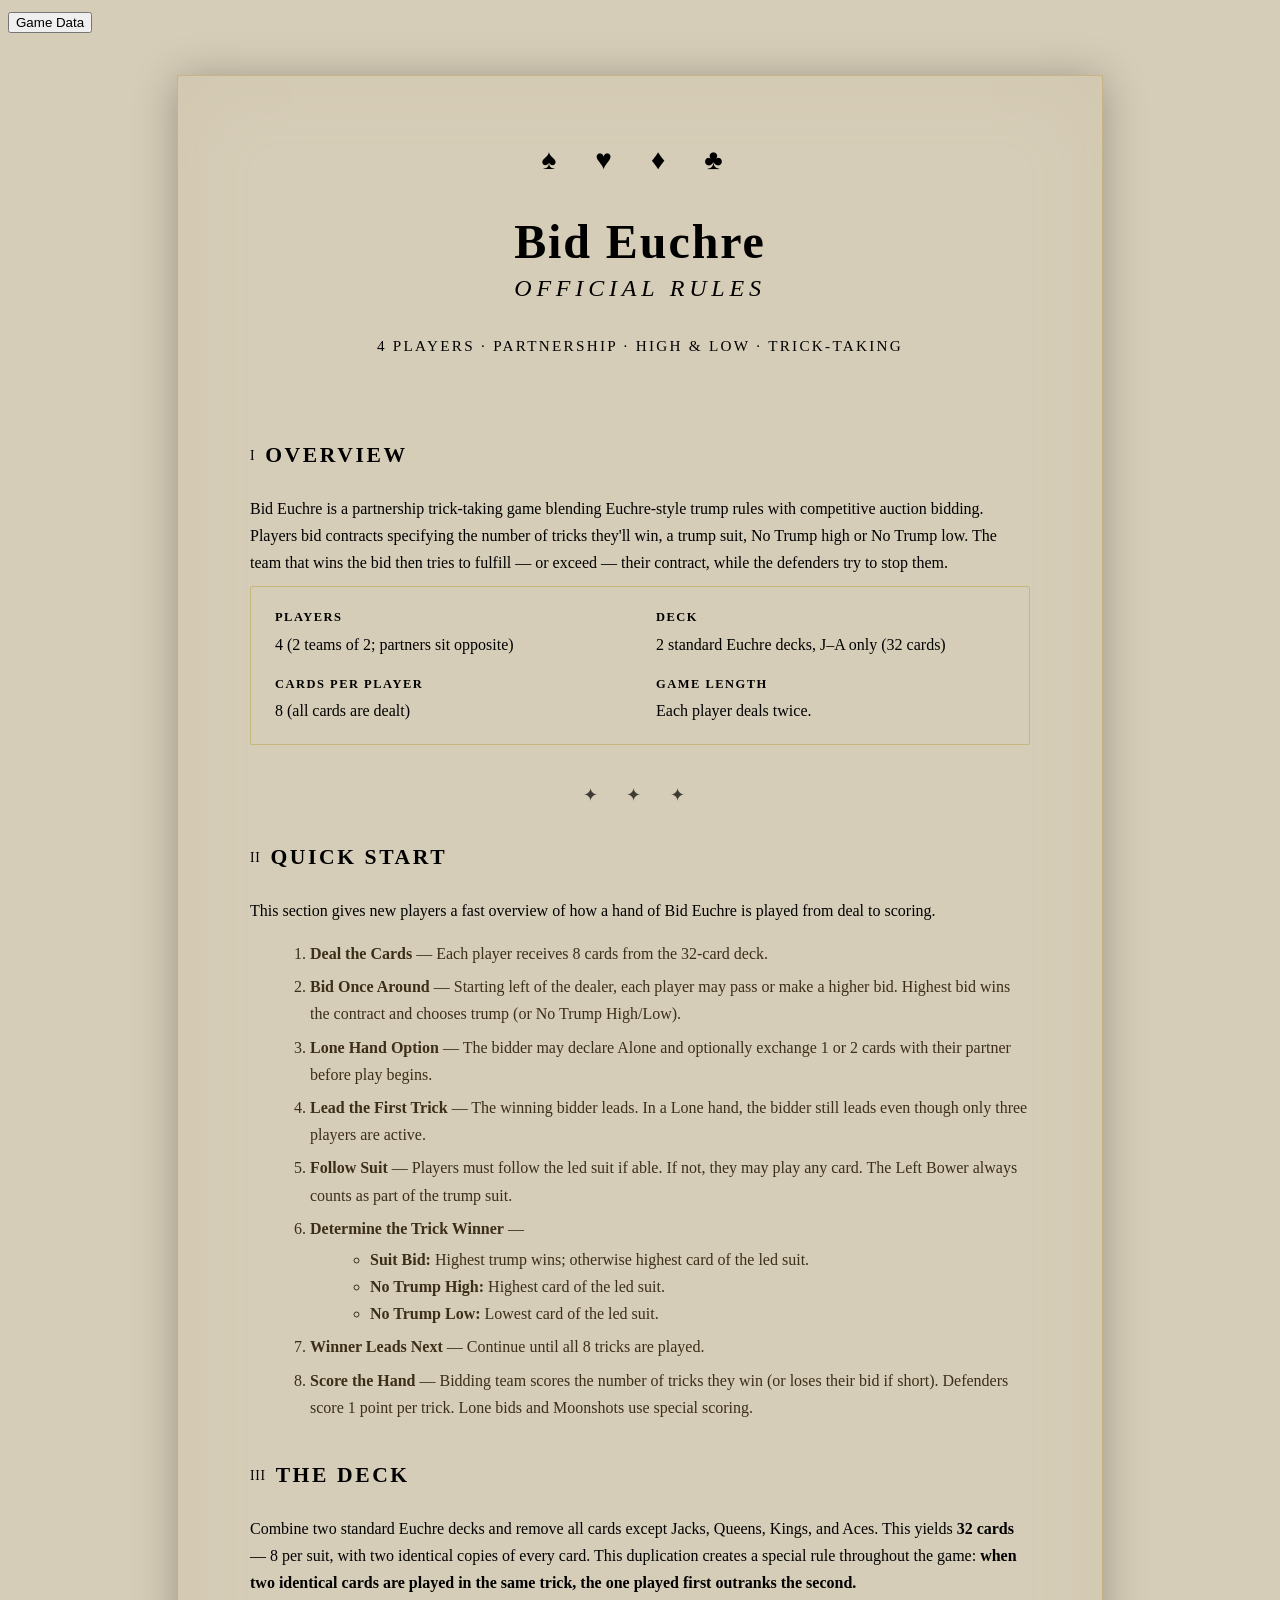
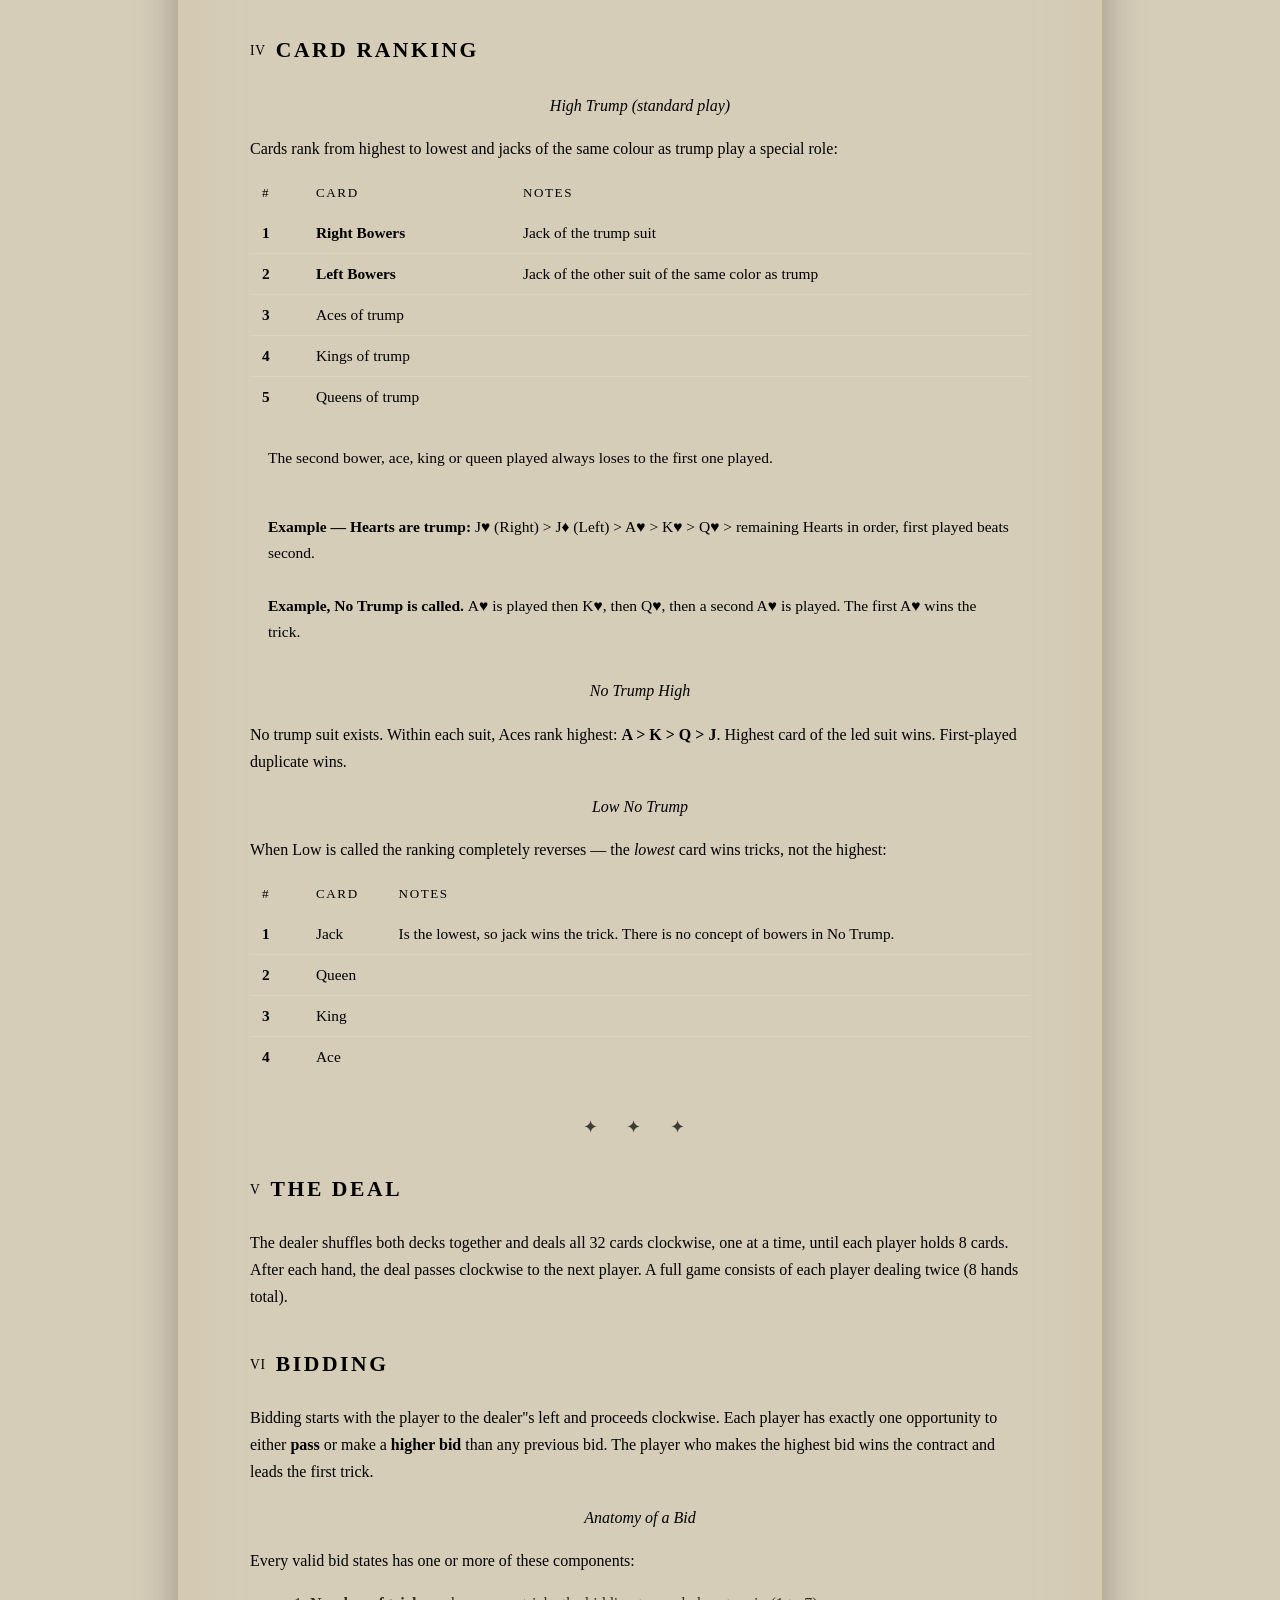
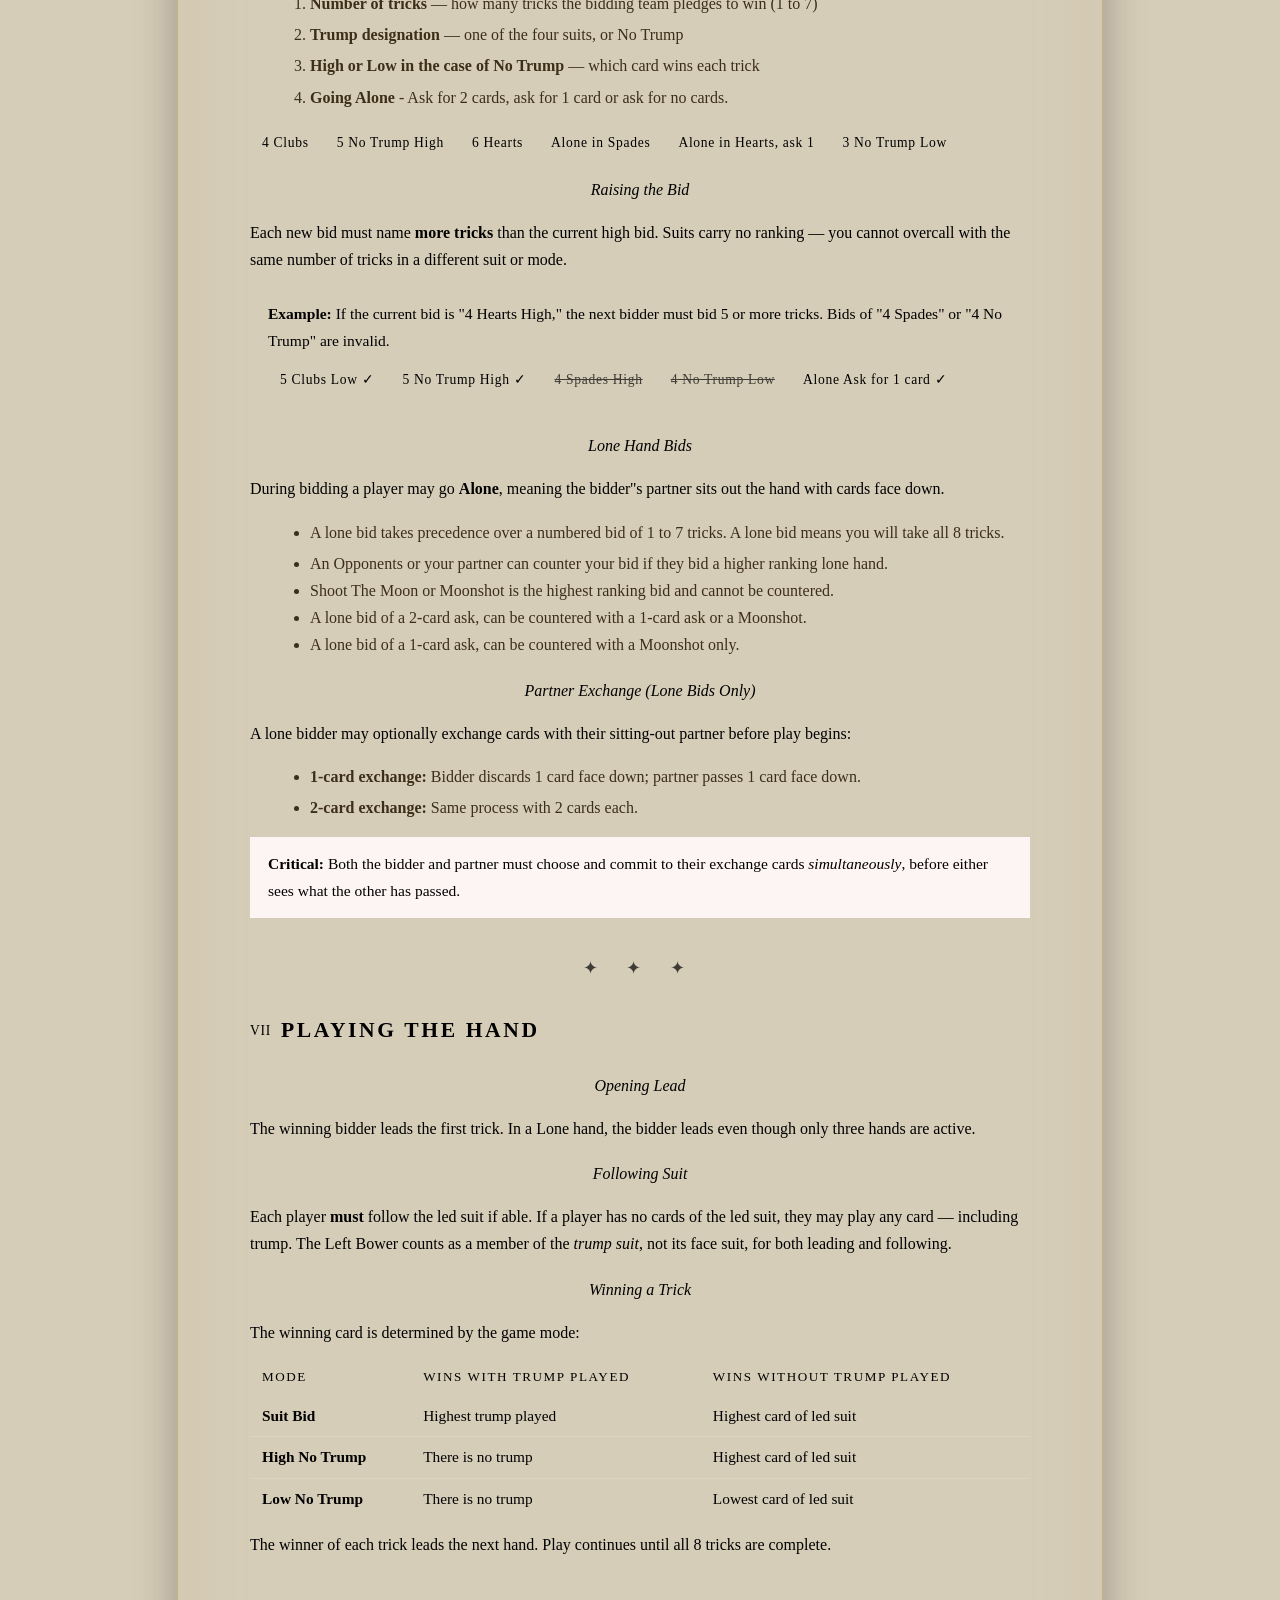
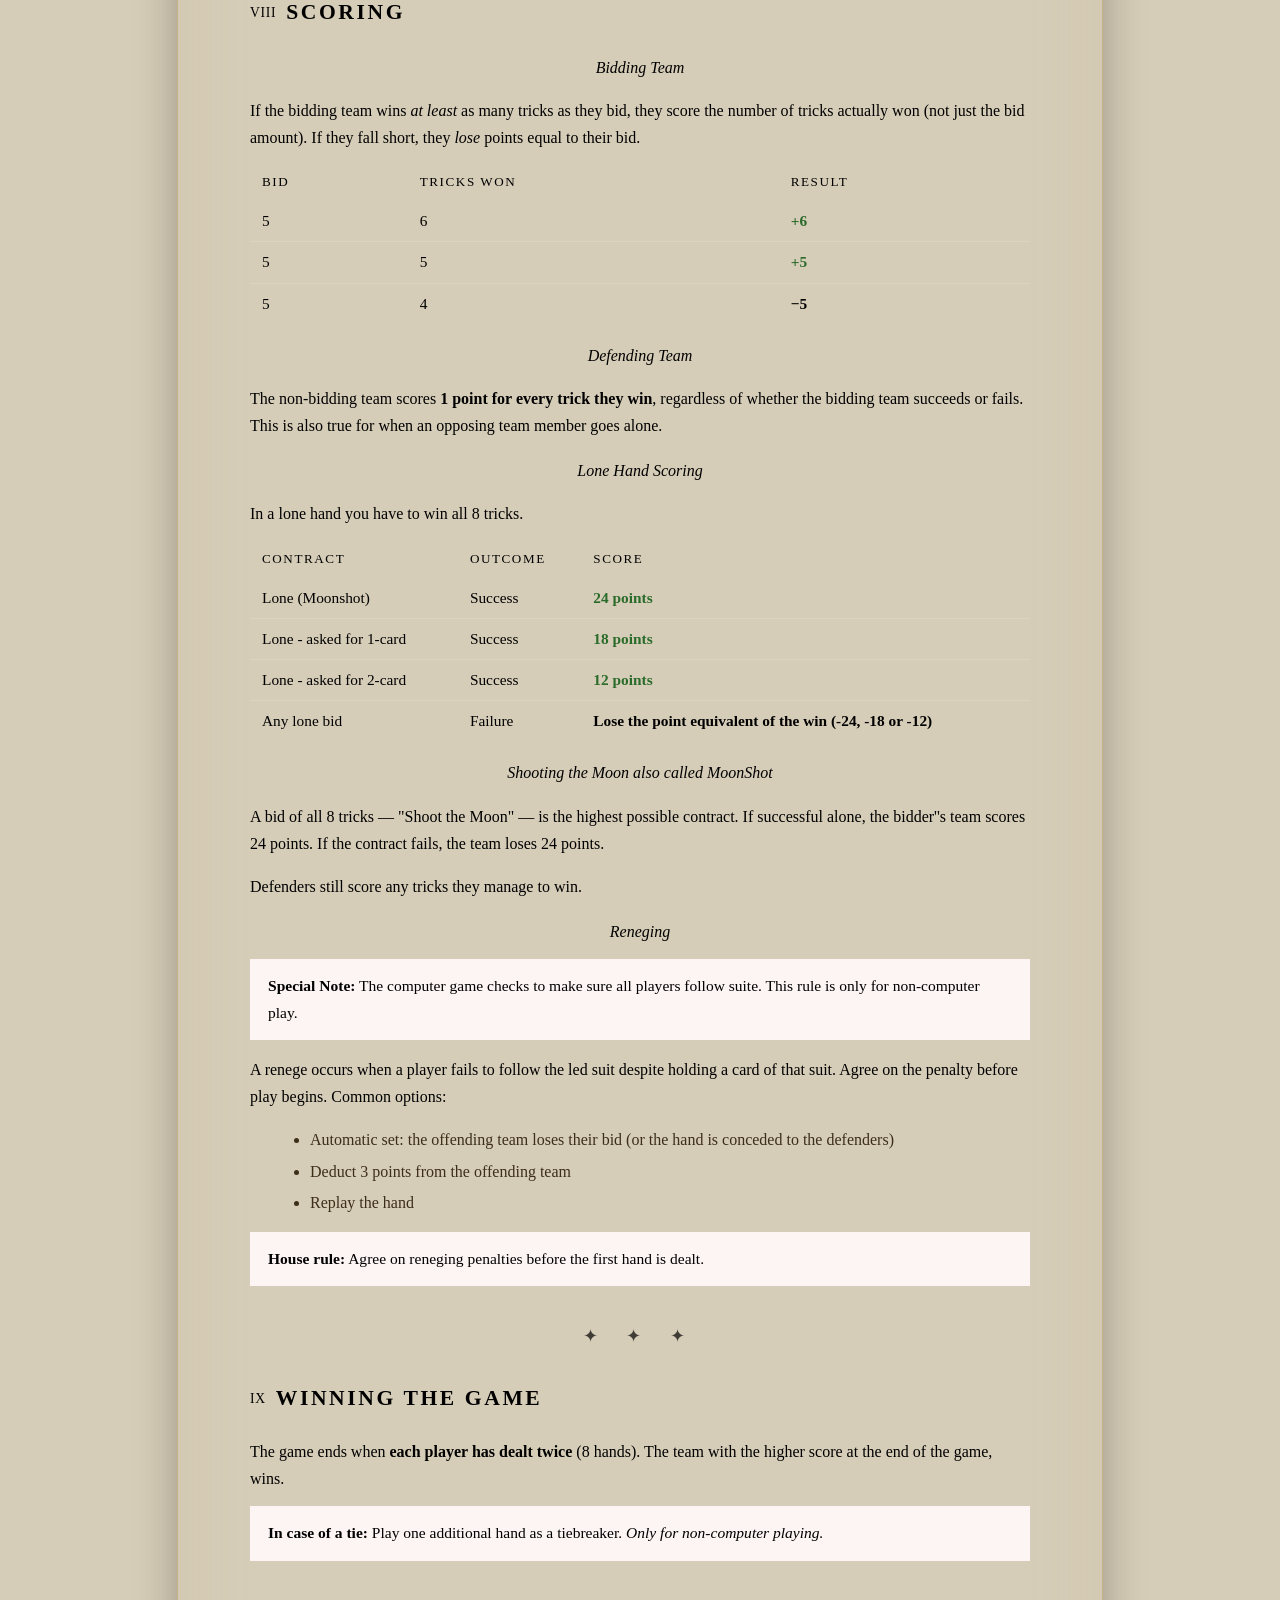
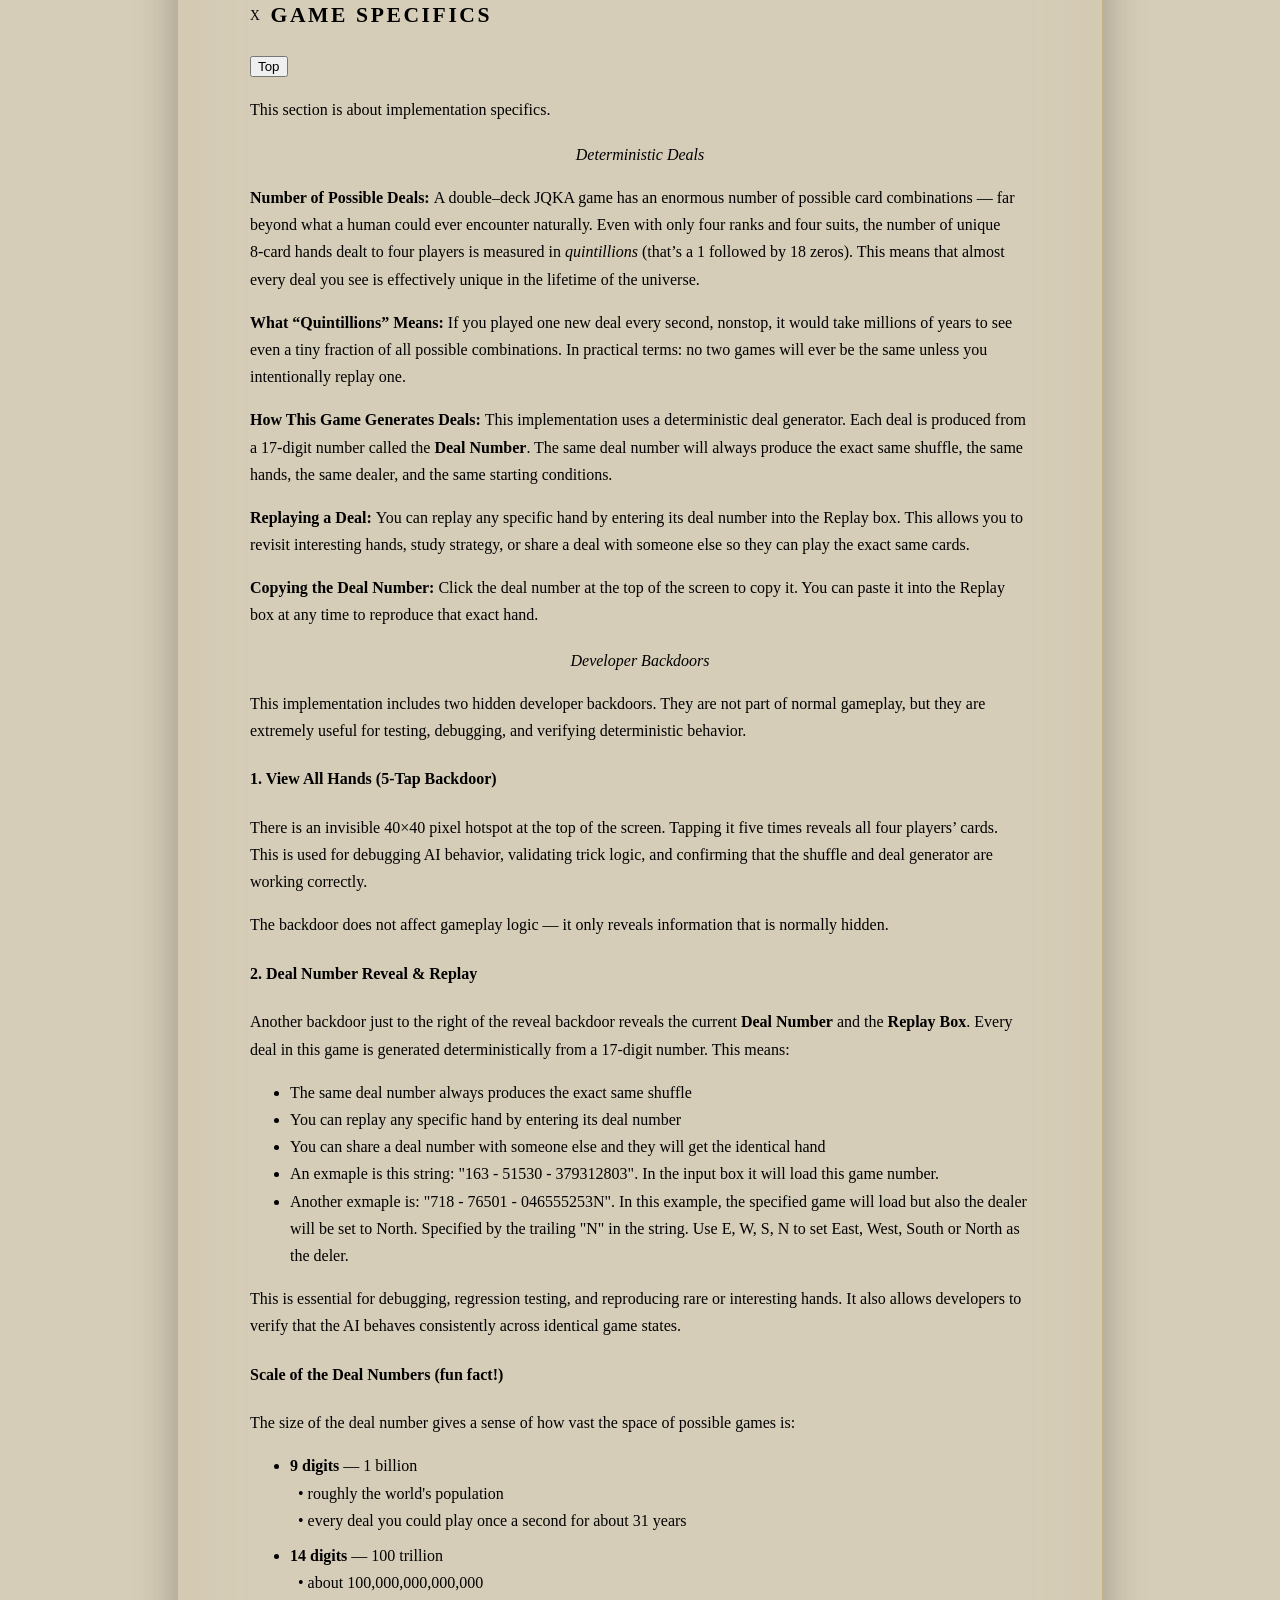
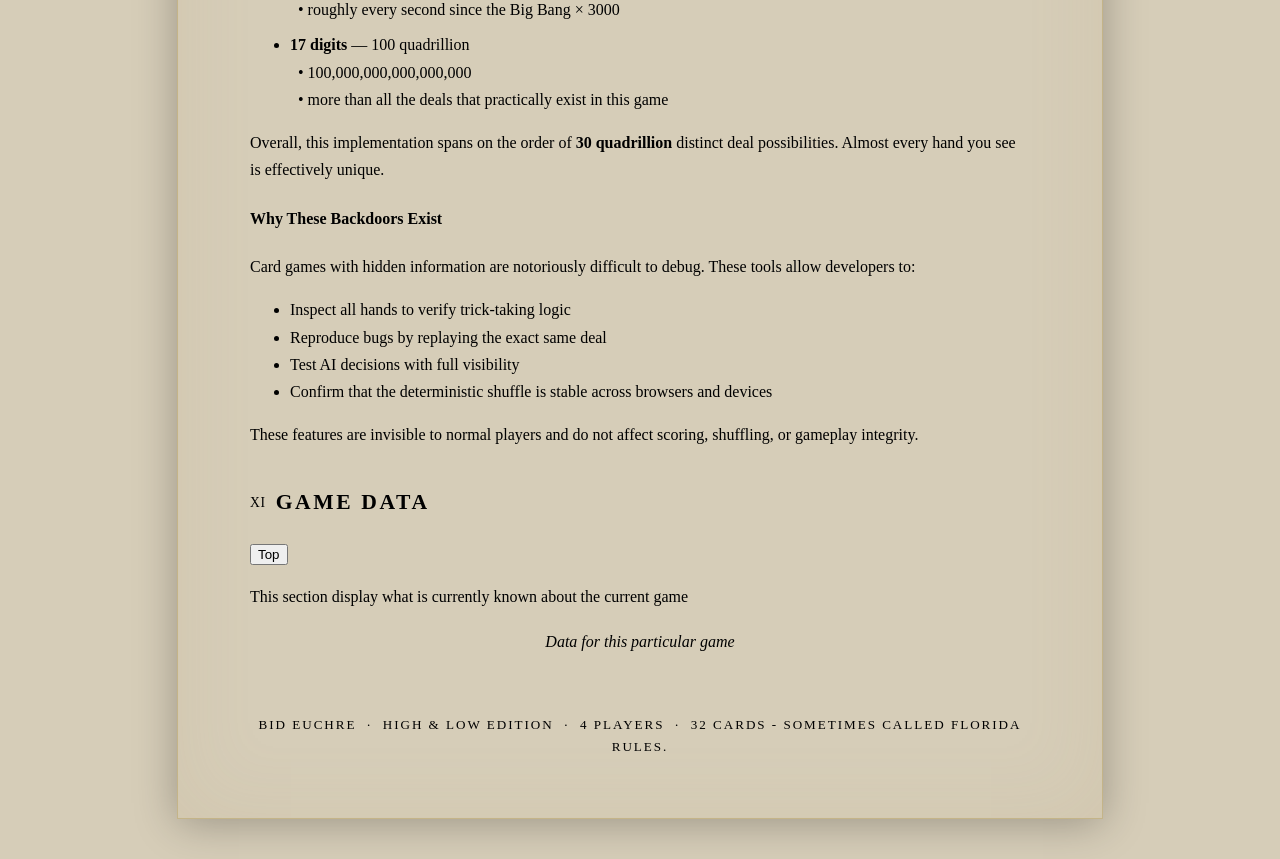
==== info.html @ 05e939ac "fix starter bid data" ====
<!DOCTYPE html>

<html lang="en">
  <head>
    <meta charset="UTF-8">
    <meta name="viewport" content="width=device-width, initial-scale=1.0">
    <title>Bid Euchre — Rules & Other Info (v1.02 June 5, 2026)</title>

    <link href="https://fonts.googleapis.com/css2?family=Playfair+Display:ital,wght@0,400;0,700;0,900;1,400&family=Crimson+Pro:ital,wght@0,300;0,400;0,600;1,300;1,400&display=swap" rel="stylesheet">

    <link rel="stylesheet" href="rules.css">

  </head>
  
  <button onclick="location.href='#gameData'">Game Data</button>


  <body>
    <div id="TopId" class="page">
      <div class="border-frame"></div>

      <!-- Header -->

      <div class="header">
	<div class="suit-row">
	  <span class="s">♠</span>
	  <span class="h red">♥</span>
	  <span class="d red">♦</span>
	  <span class="c">♣</span>
	</div>
	<h1>Bid Euchre<em>Official Rules</em></h1>
	<p class="subtitle">4 Players · Partnership · High &amp; Low · Trick-Taking</p>
      </div>

      <!-- 1. Overview -->

      <section>
	<h2><span class="section-num">I</span> Overview</h2>
	<p>Bid Euchre is a partnership trick-taking game blending Euchre-style
	  trump rules with competitive auction bidding. Players bid contracts
	  specifying the number of tricks they'll win, a trump suit, No Trump high or No Trump
	  low.  The team that wins the bid then
	  tries to fulfill — or exceed — their contract, while the
	  defenders try to stop them.</p>
	<div class="overview-grid">
	  <div class="overview-item"><strong>Players</strong><span>4 (2 teams of 2;
	      partners sit opposite)</span></div>
	  <div class="overview-item"><strong>Deck</strong><span>2 standard Euchre decks,
	      J–A only (32 cards)</span></div>
	  <div class="overview-item"><strong>Cards per Player</strong>
	    <span>8 (all cards are dealt)</span></div>
	  <div class="overview-item"><strong>Game Length</strong>
	    <span>Each player deals twice.</span></div>
	</div>
      </section>

      <div class="ornament">✦ ✦ ✦</div>
      <!-- Quick Start -->

      <section>
	<h2><span class="section-num">II</span> Quick Start</h2>

	<p>This section gives new players a fast overview of how a hand of Bid Euchre
	  is played from deal to scoring.</p>

	<ol class="quickstart-list" style="margin-left:20px; color:var(--ink-light);">

	  <li style="margin-bottom:6px">
	    <strong>Deal the Cards</strong> — Each player receives 8 cards from the 32‑card deck.
	  </li>

	  <li style="margin-bottom:6px">
	    <strong>Bid Once Around</strong> — Starting left of the dealer, each player may pass
	    or make a higher bid. Highest bid wins the contract and chooses trump
	    (or No Trump High/Low).
	  </li>

	  <li style="margin-bottom:6px">
	    <strong>Lone Hand Option</strong> — The bidder may declare Alone and optionally
	    exchange 1 or 2 cards with their partner before play begins.
	  </li>

	  <li style="margin-bottom:6px">
	    <strong>Lead the First Trick</strong> — The winning bidder leads. In a Lone hand,
	    the bidder still leads even though only three players are active.
	  </li>

	  <li style="margin-bottom:6px">
	    <strong>Follow Suit</strong> — Players must follow the led suit if able.
	    If not, they may play any card. The Left Bower always counts as part of
	    the trump suit.
	  </li>

	  <li style="margin-bottom:6px">
	    <strong>Determine the Trick Winner</strong> —
	    <ul style="margin-left:20px; margin-top:4px; color:var(--ink-light)">
              <li><strong>Suit Bid:</strong> Highest trump wins; otherwise highest card of the led suit.</li>
              <li><strong>No Trump High:</strong> Highest card of the led suit.</li>
              <li><strong>No Trump Low:</strong> Lowest card of the led suit.</li>
	    </ul>
	  </li>

	  <li style="margin-bottom:6px">
	    <strong>Winner Leads Next</strong> — Continue until all 8 tricks are played.
	  </li>

	  <li style="margin-bottom:6px">
	    <strong>Score the Hand</strong> —
	    Bidding team scores the number of tricks they win (or loses their bid if short).
	    Defenders score 1 point per trick. Lone bids and Moonshots use special scoring.
	  </li>

	</ol>
      </section>

      <!-- 3. The Deck -->

      <section>
	<h2><span class="section-num">III</span> The Deck</h2>
	<p>Combine two standard Euchre decks and remove all cards except
	  Jacks, Queens, Kings, and Aces. This yields <strong>32 cards</strong> —
	  8 per suit, with two identical copies of every card. This duplication
	  creates a special
	  rule throughout the game: <strong>when two identical cards are played
	    in the same trick, the one played first outranks the second.</strong></p>
      </section>

      <!-- 4. Card Ranking -->

      <section>
	<h2><span class="section-num">IV</span> Card Ranking</h2>

	<h3>High Trump (standard play)</h3>
	<p>Cards rank from highest to lowest and jacks of the same colour as trump
	  play a special role:</p>
	<table>
	  <thead><tr><th>#</th><th>Card</th><th>Notes</th></tr></thead>
	  <tbody>
	    <tr><td class="rank-num">1</td><td><strong>Right Bowers</strong></td>
	      <td>Jack of the trump suit</td></tr>
	    <tr>
	      <td class="rank-num">2</td><td><strong>Left Bowers</strong></td>
	      <td>Jack of the other suit of the same color as trump</td>
	    </tr>
	    <tr><td class="rank-num">3</td><td>Aces of trump</td><td></td></tr>
	    <tr><td class="rank-num">4</td><td>Kings of trump</td><td></td></tr>
	    <tr><td class="rank-num">5</td><td>Queens of trump</td><td></td></tr>
	    
	    
	    
	  </tbody>
	</table>

	<div class="callout">
	  The second bower, ace, king or queen played always loses to the first one played.
	</div>
	
	<div class="callout">
	  <strong>Example — Hearts are trump:</strong> J♥ (Right) &gt; J♦
	  (Left) &gt; A♥ &gt; K♥ &gt; Q♥ &gt; remaining Hearts in order, first
	  played beats second.
	  <br>  <br>
	  <strong>Example, No Trump is called.   </strong> 
	  A♥ is played then K♥, then Q♥, then a second
	  A♥ is played. The first A♥ wins the trick.
	</div>

	<h3>No Trump High</h3>
	<p>No trump suit exists. Within each suit, Aces rank
	  highest: <strong>A &gt; K &gt; Q &gt; J</strong>. Highest card
	  of the led suit wins. First-played duplicate wins.</p>
	
	<h3>Low No Trump</h3>
	<p>When Low is called the ranking completely reverses —
	  the <em>lowest</em> card wins tricks, not the highest:</p>
	<table>
	  <thead><tr><th>#</th><th>Card</th><th>Notes</th></tr></thead>
	  <tbody>

	    <tr><td class="rank-num">1</td><td>Jack</td>
	      <td>Is the lowest, so jack wins the trick.  There is no concept of bowers in No Trump.</td></tr>
	    
	    <tr><td class="rank-num">2</td><td>Queen</td>
	      <td></td></tr>
	    
	    <tr><td class="rank-num">3</td><td>King</td>
	      <td></td></tr>
	    <tr><td class="rank-num">4</td><td>Ace</td>
	      <td></td></tr>
	    
	  </tbody>
	</table>

      </section>

      <div class="ornament">✦ ✦ ✦</div>

      <!-- 5. The Deal -->

      <section>
	<h2><span class="section-num">V</span> The Deal</h2>
	<p>The dealer shuffles both decks together and deals all 32 cards clockwise,
	  one at a time, until each player holds 8 cards. After each hand, the deal
	  passes clockwise to the next player. A full game consists of each player
	  dealing twice (8 hands total).</p>
      </section>

      <!-- 6. Bidding -->

      <section>
	<h2><span class="section-num">VI</span> Bidding</h2>
	<p>Bidding starts with the player to the dealer''s left and proceeds clockwise.
	  Each player has exactly one opportunity to either <strong>pass</strong> or
	  make a <strong>higher bid</strong> than any previous bid. The player who
	  makes the highest bid wins the contract and leads the first trick.</p>

	<h3>Anatomy of a Bid</h3>
	<p>Every valid bid states has one or more of these components:</p>
	
	<ol style="margin-left:20px; color: var(--ink-light);">
	  <li style="margin-bottom:4px"><strong>Number of tricks</strong> — how many tricks
	    the bidding team pledges to win (1 to 7)</li>
	  <li style="margin-bottom:4px"><strong>Trump designation</strong> — one of the four
	    suits, or No Trump</li>
	  
	  <li style="margin-bottom:4px"><strong>High or Low in the case of No Trump
	    </strong> — which card wins each
	    trick</li>

	  <li style="margin-bottom:4px"><strong>Going Alone</strong> - Ask for 2 cards, ask for 1 card or
	    ask for no cards.
	  </li>

	  
	</ol>
	<div class="bid-examples">
	  <span class="bid-tag">4 Clubs</span>
	  <span class="bid-tag">5 No Trump High</span>
	  <span class="bid-tag">6 Hearts</span>
	  
	  <span class="bid-tag">Alone in Spades</span>
	  <span class="bid-tag">Alone in Hearts, ask 1 </span>
	  <span class="bid-tag">3 No Trump Low</span>
	  
	</div>

	<h3>Raising the Bid</h3>
	<p>Each new bid must name <strong>more tricks</strong> than the current high bid.
	  Suits carry no ranking — you cannot overcall with the same number of tricks in
	  a different suit or mode.
	</p>
	<div class="callout">
	  <strong>Example:</strong> If the current bid is "4 Hearts High,"
	  the next bidder
	  must bid 5 or more tricks. Bids of "4 Spades" or "4 No Trump" are invalid.
	  <div class="bid-examples" style="margin-top:10px">
	    <span class="bid-tag">5 Clubs Low ✓</span>
	    <span class="bid-tag">5 No Trump High ✓</span>
	    <span class="bid-tag invalid">4 Spades High</span>
	    <span class="bid-tag invalid">4 No Trump Low</span>
	    <span class="bid-tag">Alone Ask for 1 card ✓</span>
	  </div>
	</div>

	<h3>Lone Hand Bids</h3>
	<p>During bidding a player may go <strong>Alone</strong>,
	  meaning the bidder''s partner
	  sits out the hand with cards face down.
	  <ul style="margin-left:20px; color:var(--ink-light)">
	    
	    <li style="margin-bottom:4px"> A lone bid takes precedence over a numbered bid of 1 to 7 tricks.  A lone
	      bid means you will take all 8 tricks.
	      
	    <li>An Opponents or your partner can counter your bid if they bid a higher ranking
	      lone hand.
	      
	    <li>Shoot The Moon or Moonshot is the highest ranking bid and cannot be
	      countered.
	      
	    <li>A lone bid of a 2-card ask, can be countered with a 1-card ask
	      or a Moonshot.
	      
	    <li>A lone bid of a 1-card ask, can be countered with a Moonshot only.
	      
	  </ul>
	  
	</p>

	<h3>Partner Exchange (Lone Bids Only)</h3>
	<p>A lone bidder may optionally exchange cards with their sitting-out partner before
	  play begins:</p>
	<ul style="margin-left:20px; color:var(--ink-light)">
	  <li style="margin-bottom:4px"><strong>1-card exchange:</strong> Bidder
	    discards 1 card face down; partner passes 1 card face down.</li>
	  
	  <li><strong>2-card exchange:</strong> Same process with 2 cards each.</li>
	</ul>
	<div class="callout warning">
	  <strong>Critical:</strong> Both the bidder and partner must choose and commit
	  to their exchange cards <em>simultaneously</em>, before either sees
	  what the other
	  has passed.
	</div>


      </section>

      <div class="ornament">✦ ✦ ✦</div>

      <!-- 7. Playing the Hand -->

      <section>
	<h2><span class="section-num">VII</span> Playing the Hand</h2>

	<h3>Opening Lead</h3>
	<p>The winning bidder leads the first trick. In a Lone hand, the bidder leads
	  even though only three hands are active.</p>

	<h3>Following Suit</h3>
	<p>Each player <strong>must</strong> follow the led suit if able. If a player
	  has no cards of the led suit, they may play any card — including trump.
	  The Left Bower counts as a member of the <em>trump suit</em>, not its face suit,
	  for both leading and following.</p>

	<h3>Winning a Trick</h3>
	<p>The winning card is determined by the game mode:</p>
	<table>
	  <thead><tr><th>Mode</th><th>Wins with trump played</th><th>Wins without
		trump played</th></tr></thead>
	  <tbody>

	    <tr><td><strong>Suit Bid</strong></td><td>Highest trump played</td>
	      <td>Highest card of led suit</td></tr>

	    <tr><td><strong>High No Trump</strong></td><td>There is no trump</td>
	      <td>Highest card of led suit</td></tr>
	    
	    
	    <tr><td><strong>Low No Trump</strong></td><td>There is no trump</td>
	      <td>Lowest card of led suit</td></tr>
	    
	  </tbody>
	</table>
	<p style="margin-top:10px">The winner of each trick leads the next hand.
	  Play continues until all 8 tricks are complete.</p>

      </section>

      <!-- 8. Scoring -->

      <section>
	<h2><span class="section-num">VIII</span> Scoring</h2>


	<h3>Bidding Team</h3>
	<p>If the bidding team wins <em>at least</em> as many tricks as they bid,
	  they score the number of tricks actually won (not just the bid amount).
	  If they fall short, they <em>lose</em> points equal to their bid.</p>
	<table>
	  <thead><tr><th>Bid</th><th>Tricks Won</th><th>Result</th></tr></thead>
	  <tbody>
	    <tr><td>5</td><td>6</td><td class="score-positive">+6</td></tr>
	    <tr><td>5</td><td>5</td><td class="score-positive">+5</td></tr>
	    <tr><td>5</td><td>4</td><td class="score-negative">−5</td></tr>
	  </tbody>
	</table>

	<h3>Defending Team</h3>
	<p>The non-bidding team scores <strong>1 point for every trick they win</strong>,
	  regardless of whether the bidding team succeeds or fails.
	  This is also true for when an opposing team member goes alone.
	</p>

	<h3>Lone Hand Scoring</h3>
	<p>In a lone hand you have to win all 8 tricks.
	  <table>
	    <thead><tr><th>Contract</th><th>Outcome</th><th>Score</th></tr></thead>
	    <tbody>
	      <tr>

	      <tr><td>Lone (Moonshot)</td>
		<td>Success</td>
		<td class="score-positive">24 points</td></tr>

	      <tr><td>Lone - asked for 1-card</td>
		<td>Success</td>
		<td class="score-positive">18 points</td></tr>

	      <tr><td>Lone - asked for 2-card</td>
		<td>Success</td>
		<td class="score-positive">12 points</td></tr>

	      <tr><td>Any lone bid</td>
		<td>Failure</td>
		<td class="score-negative">Lose the point equivalent of the win
		  (-24, -18 or -12)</td></tr>

	    </tbody>
	  </table>

	  <h3>Shooting the Moon also called MoonShot</h3>
	<p>A bid of all 8 tricks — "Shoot the Moon" — is the highest possible contract.
	  If successful alone, the bidder''s team scores 24 points. If the contract fails,
	  the team loses 24 points.
	<p> 
	  Defenders still score any tricks they manage to win.</p>

	<h3>Reneging</h3>

	<div class="callout warning">
	  <strong>Special Note:</strong> The computer game checks to make sure all players
	  follow suite.  This rule is only for non-computer play.
	</div>

	<p>A renege occurs when a player fails to follow the led suit despite holding a card
	  of that suit. Agree on the penalty before play begins. Common options:</p>
	<ul style="margin-left:20px; color:var(--ink-light)">
	  <li style="margin-bottom:4px">Automatic set: the offending team loses their bid
	    (or the hand is conceded to the defenders)</li>
	  <li style="margin-bottom:4px">Deduct 3 points from the offending team</li>
	  <li>Replay the hand</li>
	</ul>
	<div class="callout warning">
	  <strong>House rule:</strong> Agree on reneging penalties before the first
	  hand is dealt.
	</div>

      </section>

      <div class="ornament">✦ ✦ ✦</div>

      <!-- 9. Winning -->

      <section>
	<h2><span class="section-num">IX</span> Winning the Game</h2>
	<p>The game ends when <strong>each player has dealt twice</strong> (8 hands).
	  The team with the higher score at the end of the game, wins.
	  
	  <div class="callout warning">
	    <strong>In case of a tie:</strong> Play one additional hand as a tiebreaker.
	    <em>Only for non-computer playing.</em>
	  </div>

      </section>

      <!-- 10. Game Specifics -->

      <section id="gameSpecificId">
	
	<h2><span class="section-num">X</span>Game Specifics</h2>
	<button onclick="location.href='#topId'">Top</button>
	<p>This section is about implementation specifics.

	  
	  
	  <h3>Deterministic Deals</h3>

	<p><strong>Number of Possible Deals:  </strong>
	  A double–deck JQKA game has an enormous number of possible card combinations — 
	  far beyond what a human could ever encounter naturally. 
	  Even with only four ranks and four suits, the number of unique 8‑card hands 
	  dealt to four players is measured in <em>quintillions</em> (that’s a 1 followed by 18 zeros). 
	  This means that almost every deal you see is effectively unique in the lifetime of the universe.</p>

	<p><strong>What “Quintillions” Means:  </strong>
	  If you played one new deal every second, nonstop, it would take millions of years 
	  to see even a tiny fraction of all possible combinations. 
	  In practical terms: no two games will ever be the same unless you intentionally replay one.</p>

	<p><strong>How This Game Generates Deals:  </strong>
	  This implementation uses a deterministic deal generator. 
	  Each deal is produced from a 17‑digit number called the <strong>Deal Number</strong>. 
	  The same deal number will always produce the exact same shuffle, 
	  the same hands, the same dealer, and the same starting conditions.</p>

	<p><strong>Replaying a Deal:  </strong>
	  You can replay any specific hand by entering its deal number into the Replay box. 
	  This allows you to revisit interesting hands, study strategy, 
	  or share a deal with someone else so they can play the exact same cards.</p>

	<p><strong>Copying the Deal Number:  </strong>
	  Click the deal number at the top of the screen to copy it. 
	  You can paste it into the Replay box at any time to reproduce that exact hand.</p>


	
	<h3>Developer Backdoors</h3>

	<p>This implementation includes two hidden developer backdoors. 
	  They are not part of normal gameplay, but they are extremely useful for 
	  testing, debugging, and verifying deterministic behavior.</p>

	<h4>1. View All Hands (5‑Tap Backdoor)</h4>
	<p>
	  There is an invisible 40×40 pixel hotspot at the top of the screen.  
	  Tapping it five times reveals all four players’ cards.  
	  This is used for debugging AI behavior, validating trick logic, 
	  and confirming that the shuffle and deal generator are working correctly.
	</p>
	<p>
	  The backdoor does not affect gameplay logic — it only reveals information 
	  that is normally hidden.
	</p>

	<h4>2. Deal Number Reveal & Replay</h4>
	<p>
	  Another backdoor just to the right of the reveal backdoor
	  reveals the current <strong>Deal Number</strong> and 
	  the <strong>Replay Box</strong>.  
	  Every deal in this game is generated deterministically from a 17‑digit number.  
	  This means:
	</p>
	<ul>
	  <li>The same deal number always produces the exact same shuffle</li>
	  <li>You can replay any specific hand by entering its deal number</li>
	  <li>You can share a deal number with someone else and they will get the identical hand</li>
	  <li>An exmaple is this string:  "163 - 51530 - 379312803".  In the input box it will load
	    this game number.  </li>
	  <li>Another exmaple is:  "718 - 76501 - 046555253N".  In this example, the
	    specified game will load but also the dealer will be set to North.  Specified
	    by the trailing "N" in the string.  Use E, W, S, N to set East, West, South or North
	    as the deler.</li>
	  
	</ul>

	<p>
	  This is essential for debugging, regression testing, and reproducing rare or 
	  interesting hands.  
	  It also allows developers to verify that the AI behaves consistently across 
	  identical game states.
	</p>

	<h4>Scale of the Deal Numbers (fun fact!)</h4>

	<p>The size of the deal number gives a sense of how vast the space of possible games is:</p>

	<ul>
	  <li>
	    <strong>9 digits</strong> &mdash; 1 billion<br>
	    &nbsp;&nbsp;&bull; roughly the world&apos;s population<br>
	    &nbsp;&nbsp;&bull; every deal you could play once a second for about 31 years
	  </li>

	  <li style="margin-top:0.5em;">
	    <strong>14 digits</strong> &mdash; 100 trillion<br>
	    &nbsp;&nbsp;&bull; about 100,000,000,000,000<br>
	    &nbsp;&nbsp;&bull; roughly every second since the Big Bang &times; 3000
	  </li>

	  <li style="margin-top:0.5em;">
	    <strong>17 digits</strong> &mdash; 100 quadrillion<br>
	    &nbsp;&nbsp;&bull; 100,000,000,000,000,000<br>
	    &nbsp;&nbsp;&bull; more than all the deals that practically exist in this game
	  </li>
	</ul>

	<p style="margin-top:0.75em;">
	  Overall, this implementation spans on the order of <strong>30 quadrillion</strong> distinct deal possibilities.
	  Almost every hand you see is effectively unique.
	</p>


	<h4>Why These Backdoors Exist</h4>
	<p>
	  Card games with hidden information are notoriously difficult to debug.  
	  These tools allow developers to:
	</p>
	<ul>
	  <li>Inspect all hands to verify trick‑taking logic</li>
	  <li>Reproduce bugs by replaying the exact same deal</li>
	  <li>Test AI decisions with full visibility</li>
	  <li>Confirm that the deterministic shuffle is stable across browsers and devices</li>
	</ul>

	<p>
	  These features are invisible to normal players and do not affect scoring, 
	  shuffling, or gameplay integrity.
	</p>

      </section>

      <!-- 11. Game Data -->

      
      <section id="gameData">
	
	<h2><span class="section-num">XI</span>Game Data</h2>
	<button onclick="location.href='#topId'">Top</button>
	
	<p>This section display what is currently known about the current game
	  
	  
	  <h3>Data for this particular game</h3>

	  <div id="helpDetail"></div>

	  <div id="gameDetailInfo"></div>


      </section>

      
      <div class="footer">
	Bid Euchre &nbsp;·&nbsp; High &amp; Low Edition &nbsp;·&nbsp;
	4 Players &nbsp;·&nbsp; 32 Cards - sometimes called Florida Rules.
      </div>
    </div>
  </body>
</html>
---- rules.css ----
:root {
    --ink: #1a1208;
    --ink-light: #3d2e18;
    --cream: #f7f2e8;
    --parchment: #efe8d6;
    --rule-gold: #9a7b3a;
    --rule-gold-light: #c9a84c;
    --red: #8b1a1a;
    --black-suit: #1a1208;
    --accent: #5c3d1a;
    --table-stripe: #ece5d3;
}

- { box-sizing: border-box; margin: 0; padding: 0; }

body {
    background: #d6cdb8;
    font-family: ‘Crimson Pro’, Georgia, serif;
    color: var(–ink);
    font-size: 16px;
    line-height: 1.7;
}

.page {
    max-width: 780px;
    margin: 40px auto;
    background: var(–cream);
    padding: 60px 72px;
    box-shadow: 0 4px 40px rgba(0,0,0,0.28), inset 0 0 80px rgba(180,160,110,0.12);
    position: relative;
    border: 1px solid #c4b488;
}

/* Corner ornaments */
.page::before, .page::after {
    content: ‘✦’;
    position: absolute;
    font-size: 22px;
    color: var(–rule-gold);
    opacity: 0.6;
}
.page::before { top: 18px; left: 24px; }
.page::after  { bottom: 18px; right: 24px; }

/* Decorative border inset */
.border-frame {
    position: absolute;
    inset: 14px;
    border: 1px solid var(–rule-gold);
    opacity: 0.35;
    pointer-events: none;
}

/* ── Header ── */
.header {
    text-align: center;
    padding-bottom: 32px;
    margin-bottom: 36px;
    border-bottom: 2px solid var(–rule-gold);
    position: relative;
}
.header::after {
    content: ‘’;
    display: block;
    width: 60%;
    margin: 8px auto 0;
    border-bottom: 1px solid var(–rule-gold);
    opacity: 0.5;
}

.suit-row {
    font-size: 28px;
    letter-spacing: 16px;
    margin-bottom: 12px;
}
.suit-row .red { color: var(–red); }

h1 {
    font-family: ‘Playfair Display’, Georgia, serif;
    font-size: 3rem;
    font-weight: 900;
    letter-spacing: 0.04em;
    line-height: 1.1;
    color: var(–ink);
}
h1 em {
    font-style: italic;
    font-weight: 400;
    font-size: 1.5rem;
    display: block;
    color: var(–ink-light);
    letter-spacing: 0.2em;
    margin-top: 6px;
    text-transform: uppercase;
}

.subtitle {
    margin-top: 14px;
    font-size: 0.95rem;
    color: var(–accent);
    letter-spacing: 0.15em;
    text-transform: uppercase;
    font-weight: 300;
}

/* ── Sections ── */
section {
    margin-bottom: 36px;
}

h2 {
    font-family: ‘Playfair Display’, Georgia, serif;
    font-size: 1.35rem;
    font-weight: 700;
    color: var(–ink);
    text-transform: uppercase;
    letter-spacing: 0.12em;
    border-bottom: 1px solid var(–rule-gold);
    padding-bottom: 5px;
    margin-bottom: 14px;
    display: flex;
    align-items: center;
    gap: 10px;
}
h2 .section-num {
    font-family: ‘Crimson Pro’, Georgia, serif;
    font-size: 0.85rem;
    font-weight: 300;
    color: var(–rule-gold);
    letter-spacing: 0.05em;
}

h3 {
    font-family: ‘Playfair Display’, Georgia, serif;
    font-size: 1.0rem; /*1.05rem;*/
    font-weight: 300; /*700;*/
    font-style: italic;
    color: var(–accent);
    margin: 18px 0 8px;
    text-align: center;
}

p {
    margin-bottom: 10px;
    font-size: 1rem;
    color: var(–ink-light);
}

/* ── Two-column overview ── */
.overview-grid {
    display: grid;
    grid-template-columns: 1fr 1fr;
    gap: 16px 32px;
    background: var(–parchment);
    border: 1px solid #c8b77a;
    border-radius: 2px;
    padding: 20px 24px;
}
.overview-item strong {
    display: block;
    font-size: 0.78rem;
    text-transform: uppercase;
    letter-spacing: 0.12em;
    color: var(–rule-gold);
    margin-bottom: 2px;
}
.overview-item span {
    font-size: 1rem;
    color: var(–ink);
}

/* ── Tables ── */
table {
    width: 100%;
    border-collapse: collapse;
    font-size: 0.96rem;
    margin: 12px 0;
}
th {
    background: var(–ink);
    color: var(–cream);
    font-family: ‘Playfair Display’, serif;
    font-weight: 400;
    font-size: 0.82rem;
    letter-spacing: 0.12em;
    text-transform: uppercase;
    padding: 8px 12px;
    text-align: left;
}
td {
    padding: 7px 12px;
    border-bottom: 1px solid #ddd4be;
    color: var(–ink-light);
    vertical-align: top;
}
tr:nth-child(even) td { background: var(–table-stripe); }
tr:last-child td { border-bottom: none; }

.rank-num {
    font-weight: 600;
    color: var(–rule-gold);
    width: 30px;
}

/* ── Callout boxes ── */
.callout {
    background: var(–parchment);
    border-left: 3px solid var(–rule-gold);
    padding: 14px 18px;
    margin: 14px 0;
    font-size: 0.97rem;
    color: var(–ink-light);
}
.callout strong {
    color: var(–ink);
    font-weight: 600;
}

.callout.warning {
    border-left-color: var(–red);
    background: #fdf4f4;
}
.callout.warning strong { color: var(–red); }

/* ── Bid examples ── */
.bid-examples {
    display: flex;
    flex-wrap: wrap;
    gap: 4px;
    margin: 5px 0;
}
.bid-tag {
    display: inline-block;
    background: var(–ink);
    color: var(–cream);
    font-family: ‘Playfair Display’, serif;
    font-size: 0.85rem;
    padding: 4px 12px;
    border-radius: 2px;
    letter-spacing: 0.05em;
}
.bid-tag.invalid {
    background: transparent;
    color: var(–red);
    border: 1px solid var(–red);
    text-decoration: line-through;
    opacity: 0.7;
}

/* ── Suit symbols ── */
.s { color: var(–black-suit); }
.h { color: var(–red); }
.d { color: var(–red); }
.c { color: var(–black-suit); }

/* ── Score table highlight ── */
.score-positive { color: #2a6b2a; font-weight: 600; }
.score-negative { color: var(–red); font-weight: 600; }

/* ── Divider ornament ── */
.ornament {
    text-align: center;
    color: var(–rule-gold);
    font-size: 1.1rem;
    letter-spacing: 12px;
    margin: 28px 0;
    opacity: 0.7;
}

/* ── Footer ── */
.footer {
    text-align: center;
    margin-top: 40px;
    padding-top: 18px;
    border-top: 1px solid var(–rule-gold);
    font-size: 0.82rem;
    color: var(–rule-gold);
    letter-spacing: 0.15em;
    text-transform: uppercase;
}

/* ── Print ── */
@media print {
    body { background: white; }
    .page {
	margin: 0;
	box-shadow: none;
	padding: 40px 56px;
	max-width: 100%;
    }
    h2 { page-break-after: avoid; }
    section { page-break-inside: avoid; }
}
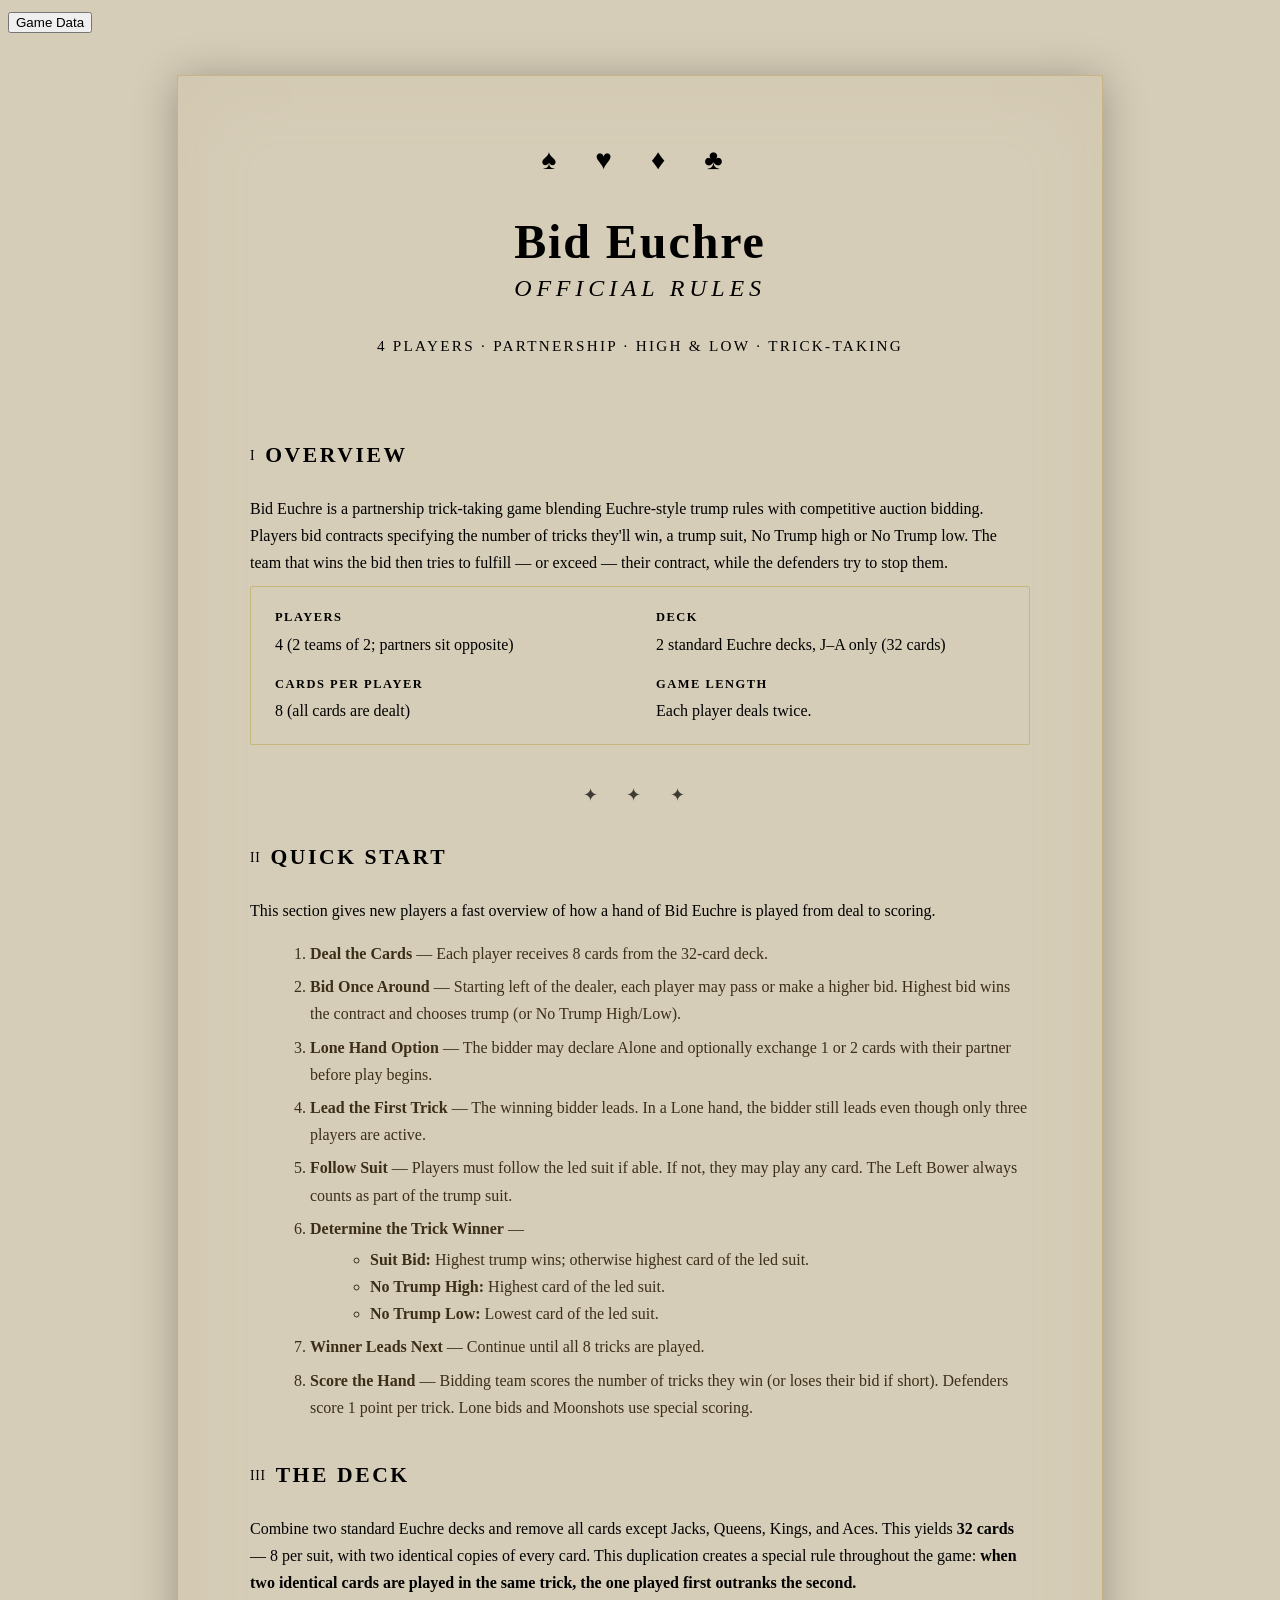
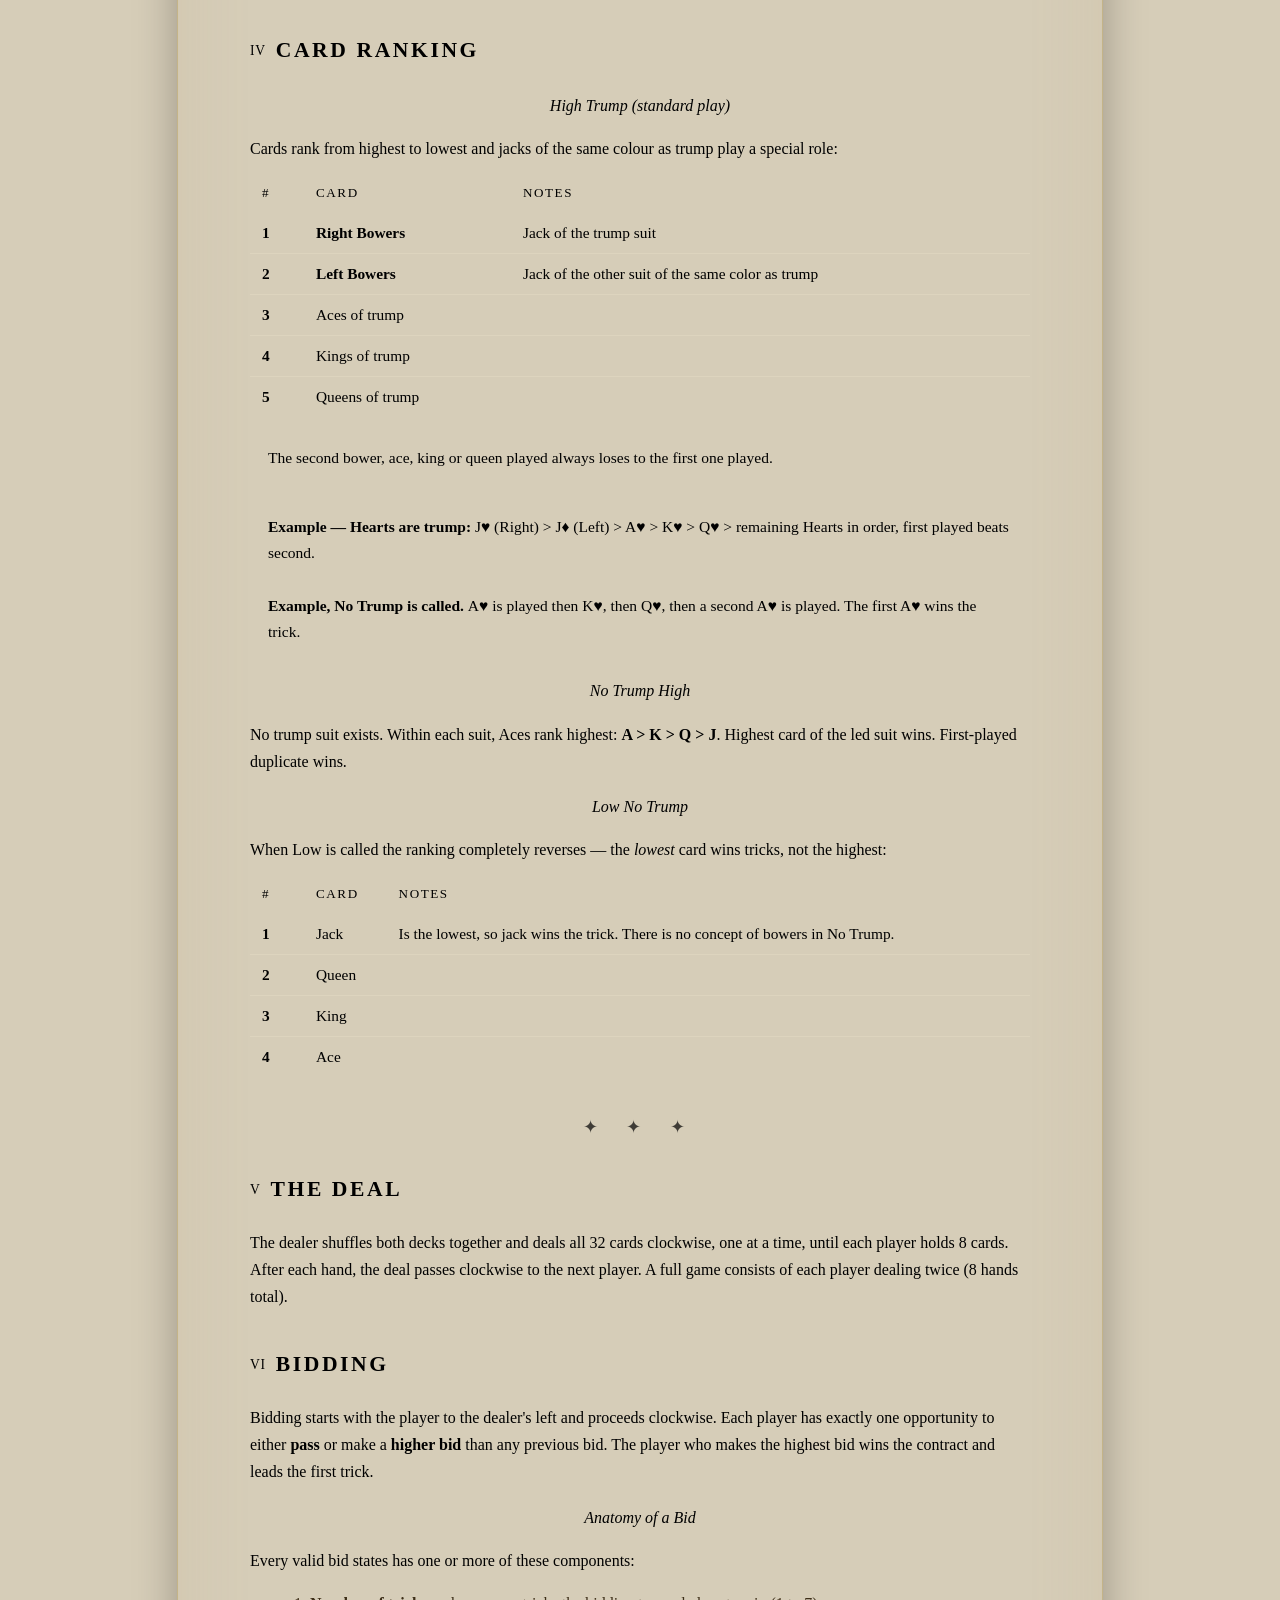
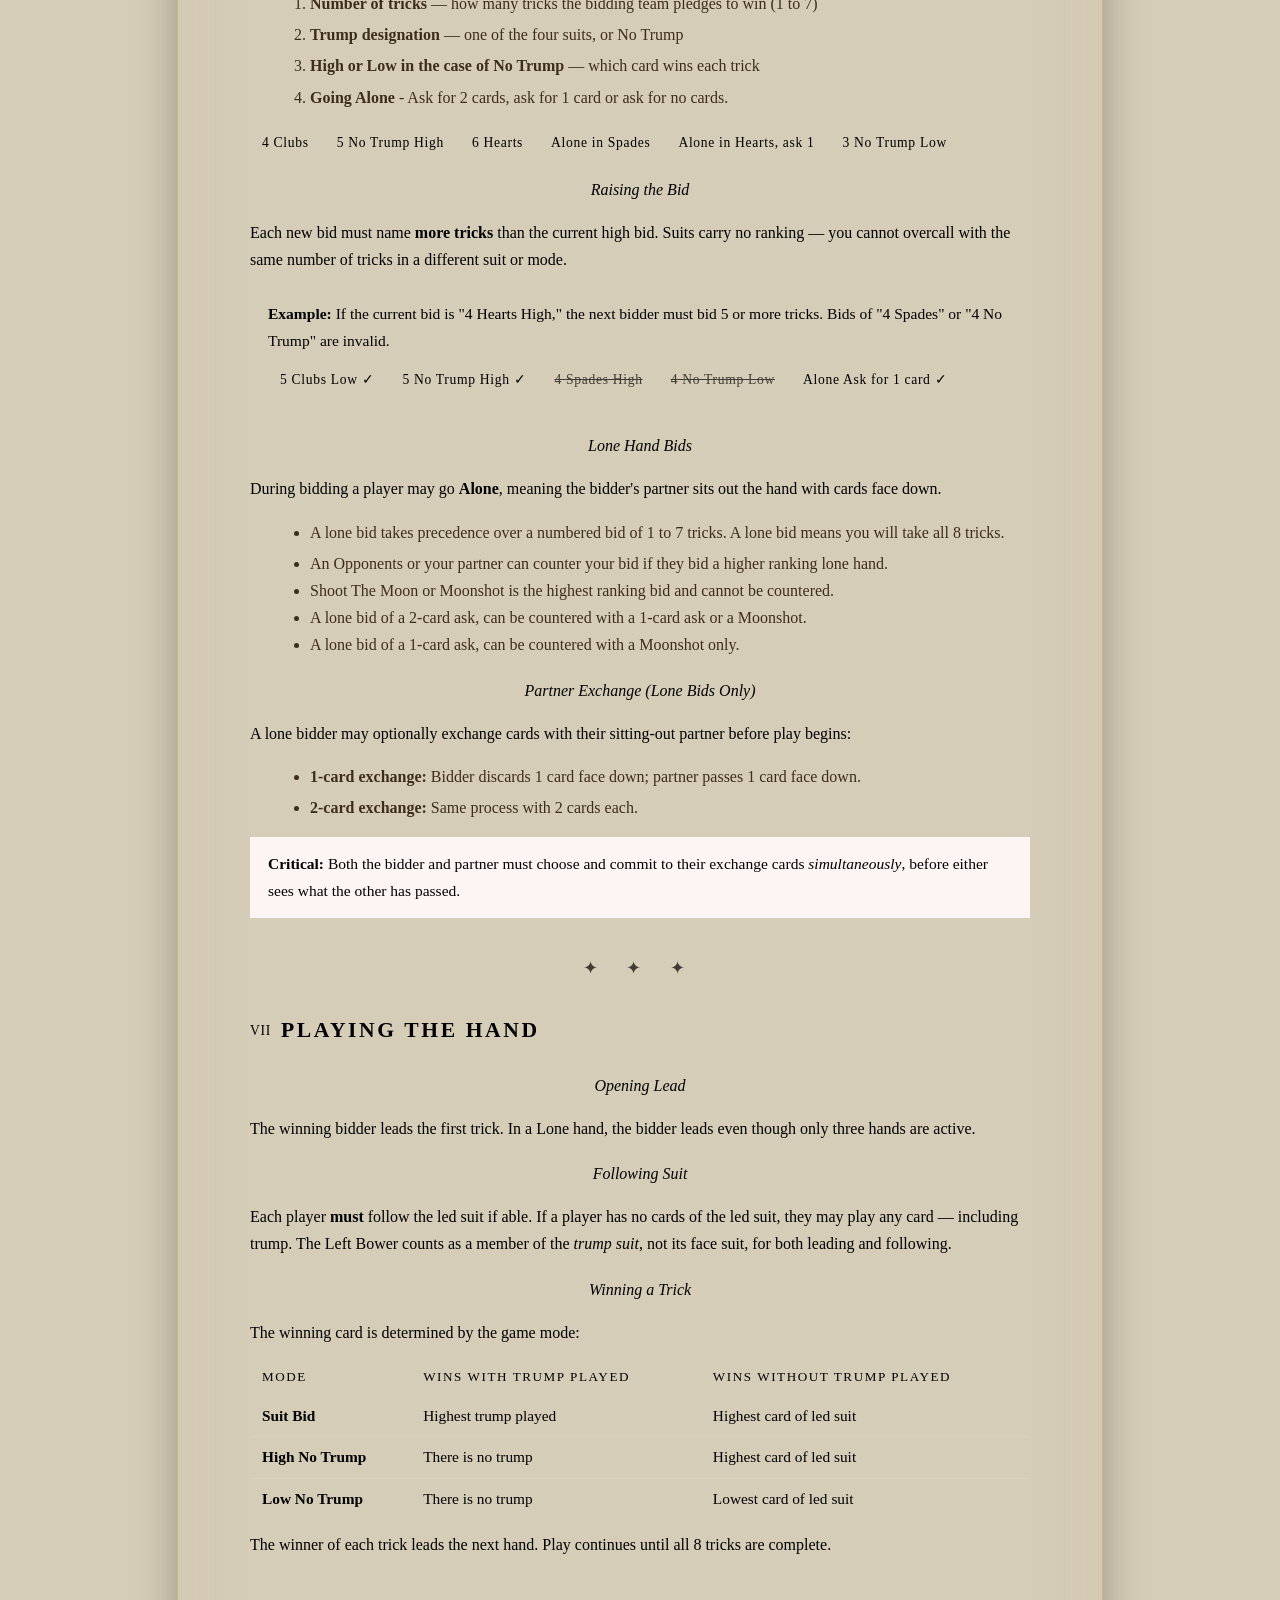
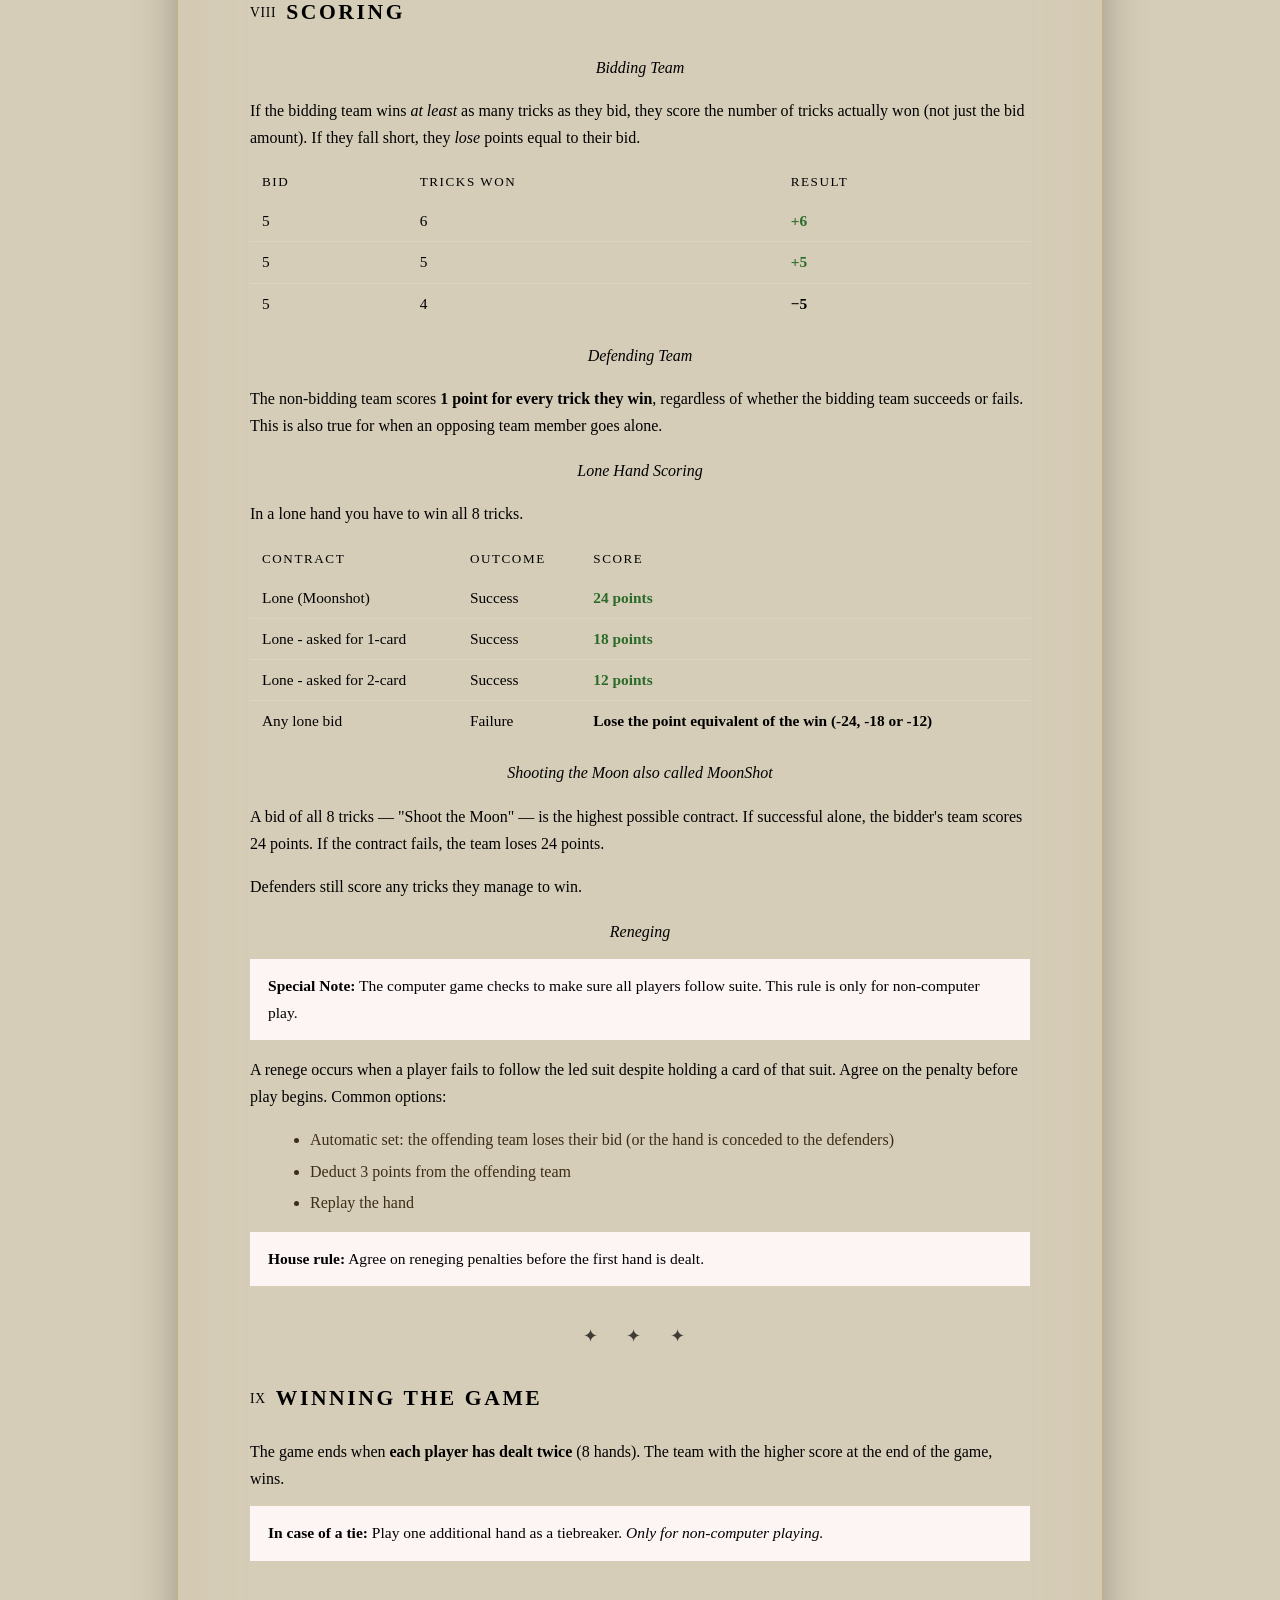
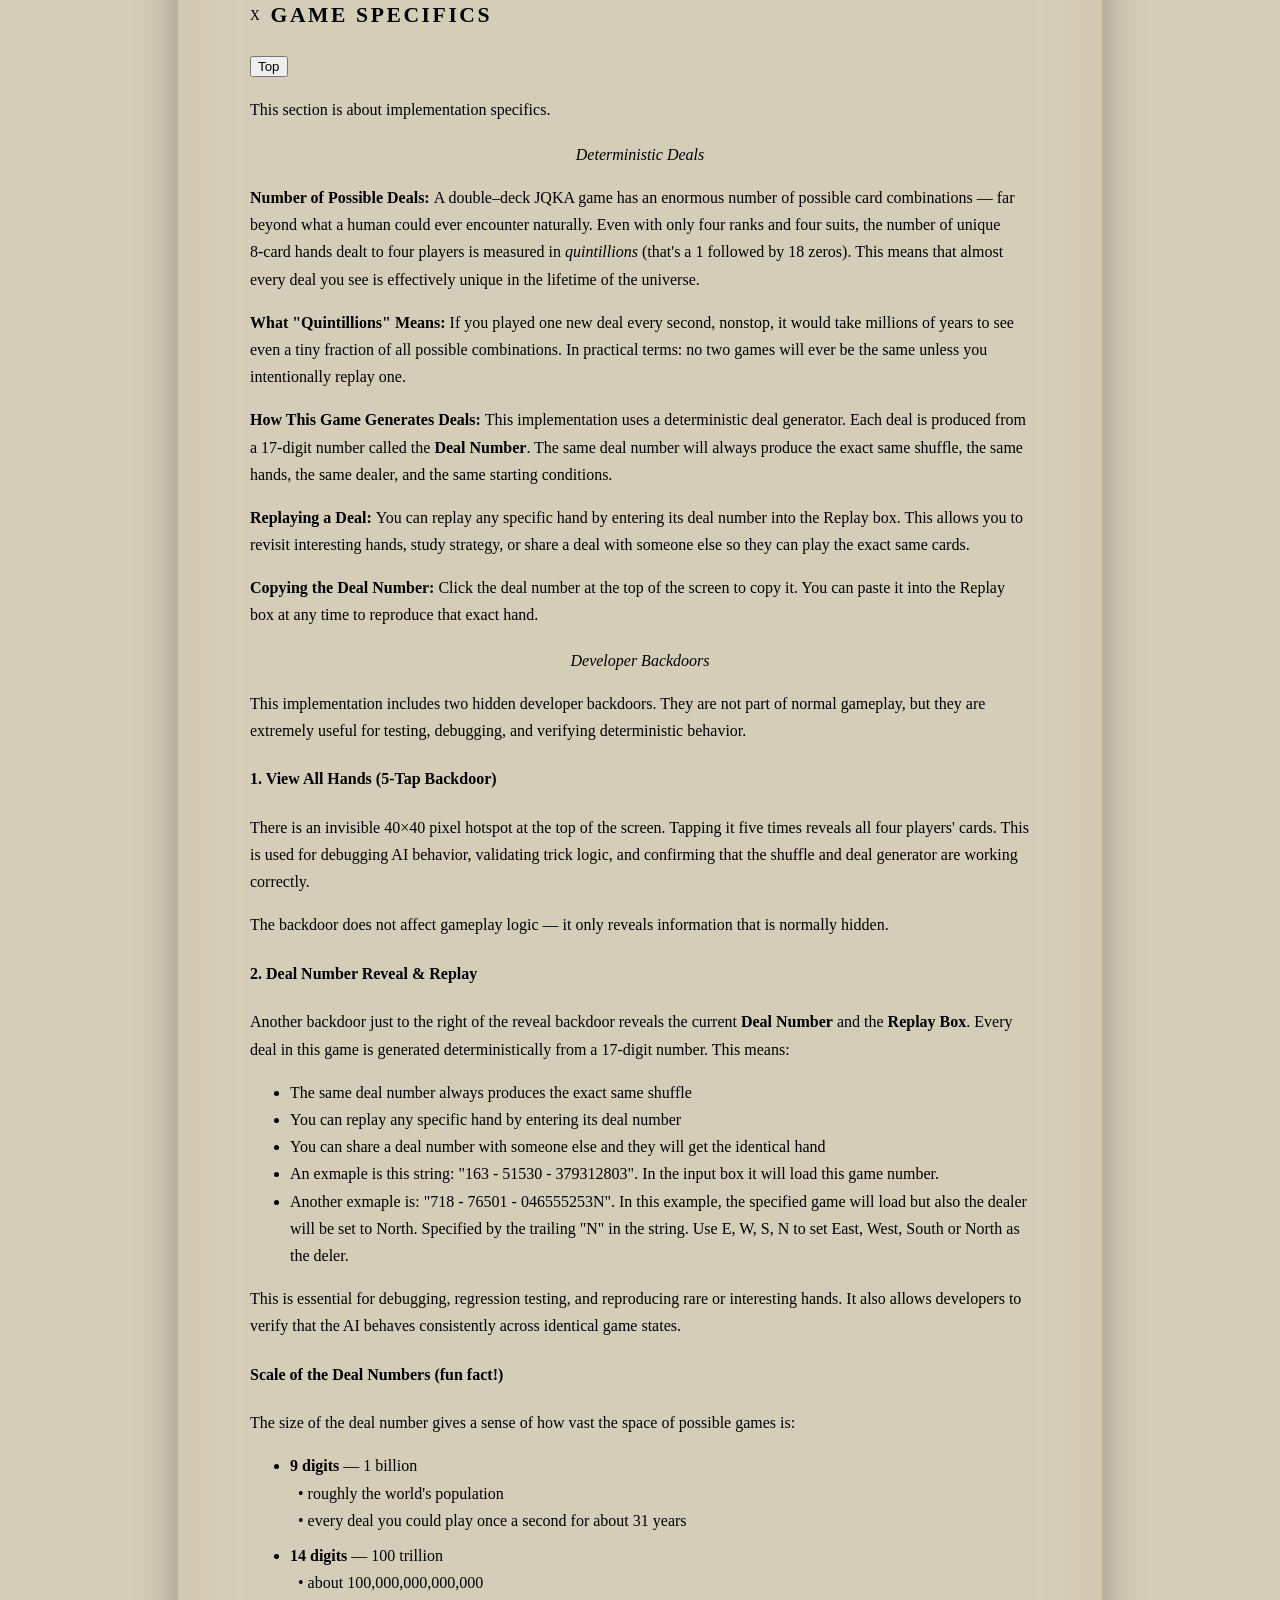
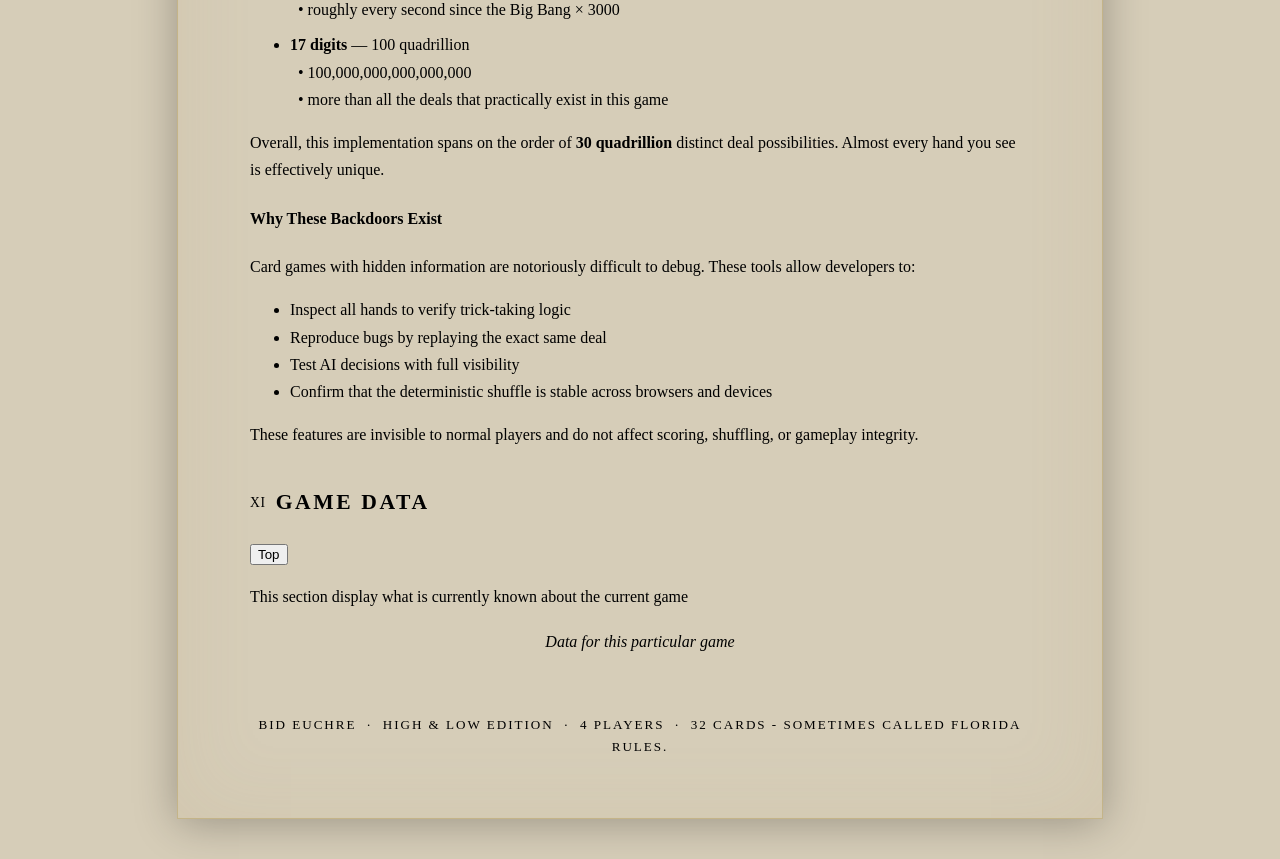
==== commit 14f02c8a: "Fix: Correct anchor links and typos in info.html" ====
--- a/info.html
+++ b/info.html
@@ -209,7 +209,7 @@
 
       <section>
 	<h2><span class="section-num">VI</span> Bidding</h2>
-	<p>Bidding starts with the player to the dealer''s left and proceeds clockwise.
+	<p>Bidding starts with the player to the dealer's left and proceeds clockwise.
 	  Each player has exactly one opportunity to either <strong>pass</strong> or
 	  make a <strong>higher bid</strong> than any previous bid. The player who
 	  makes the highest bid wins the contract and leads the first trick.</p>
@@ -264,7 +264,7 @@
 
 	<h3>Lone Hand Bids</h3>
 	<p>During bidding a player may go <strong>Alone</strong>,
-	  meaning the bidder''s partner
+	  meaning the bidder's partner
 	  sits out the hand with cards face down.
 	  <ul style="margin-left:20px; color:var(--ink-light)">
 	    
@@ -400,7 +400,7 @@
 
 	  <h3>Shooting the Moon also called MoonShot</h3>
 	<p>A bid of all 8 tricks — "Shoot the Moon" — is the highest possible contract.
-	  If successful alone, the bidder''s team scores 24 points. If the contract fails,
+	  If successful alone, the bidder's team scores 24 points. If the contract fails,
 	  the team loses 24 points.
 	<p> 
 	  Defenders still score any tricks they manage to win.</p>
@@ -448,7 +448,7 @@
       <section id="gameSpecificId">
 	
 	<h2><span class="section-num">X</span>Game Specifics</h2>
-	<button onclick="location.href='#topId'">Top</button>
+	<button onclick="location.href='#TopId'">Top</button>
 	<p>This section is about implementation specifics.
 
 	  
@@ -459,10 +459,10 @@
 	  A double–deck JQKA game has an enormous number of possible card combinations — 
 	  far beyond what a human could ever encounter naturally. 
 	  Even with only four ranks and four suits, the number of unique 8‑card hands 
-	  dealt to four players is measured in <em>quintillions</em> (that’s a 1 followed by 18 zeros). 
+	  dealt to four players is measured in <em>quintillions</em> (that's a 1 followed by 18 zeros). 
 	  This means that almost every deal you see is effectively unique in the lifetime of the universe.</p>
 
-	<p><strong>What “Quintillions” Means:  </strong>
+	<p><strong>What "Quintillions" Means:  </strong>
 	  If you played one new deal every second, nonstop, it would take millions of years 
 	  to see even a tiny fraction of all possible combinations. 
 	  In practical terms: no two games will ever be the same unless you intentionally replay one.</p>
@@ -493,7 +493,7 @@
 	<h4>1. View All Hands (5‑Tap Backdoor)</h4>
 	<p>
 	  There is an invisible 40×40 pixel hotspot at the top of the screen.  
-	  Tapping it five times reveals all four players’ cards.  
+	  Tapping it five times reveals all four players' cards.  
 	  This is used for debugging AI behavior, validating trick logic, 
 	  and confirming that the shuffle and deal generator are working correctly.
 	</p>
@@ -585,7 +585,7 @@
       <section id="gameData">
 	
 	<h2><span class="section-num">XI</span>Game Data</h2>
-	<button onclick="location.href='#topId'">Top</button>
+	<button onclick="location.href='#TopId'">Top</button>
 	
 	<p>This section display what is currently known about the current game
 	  
